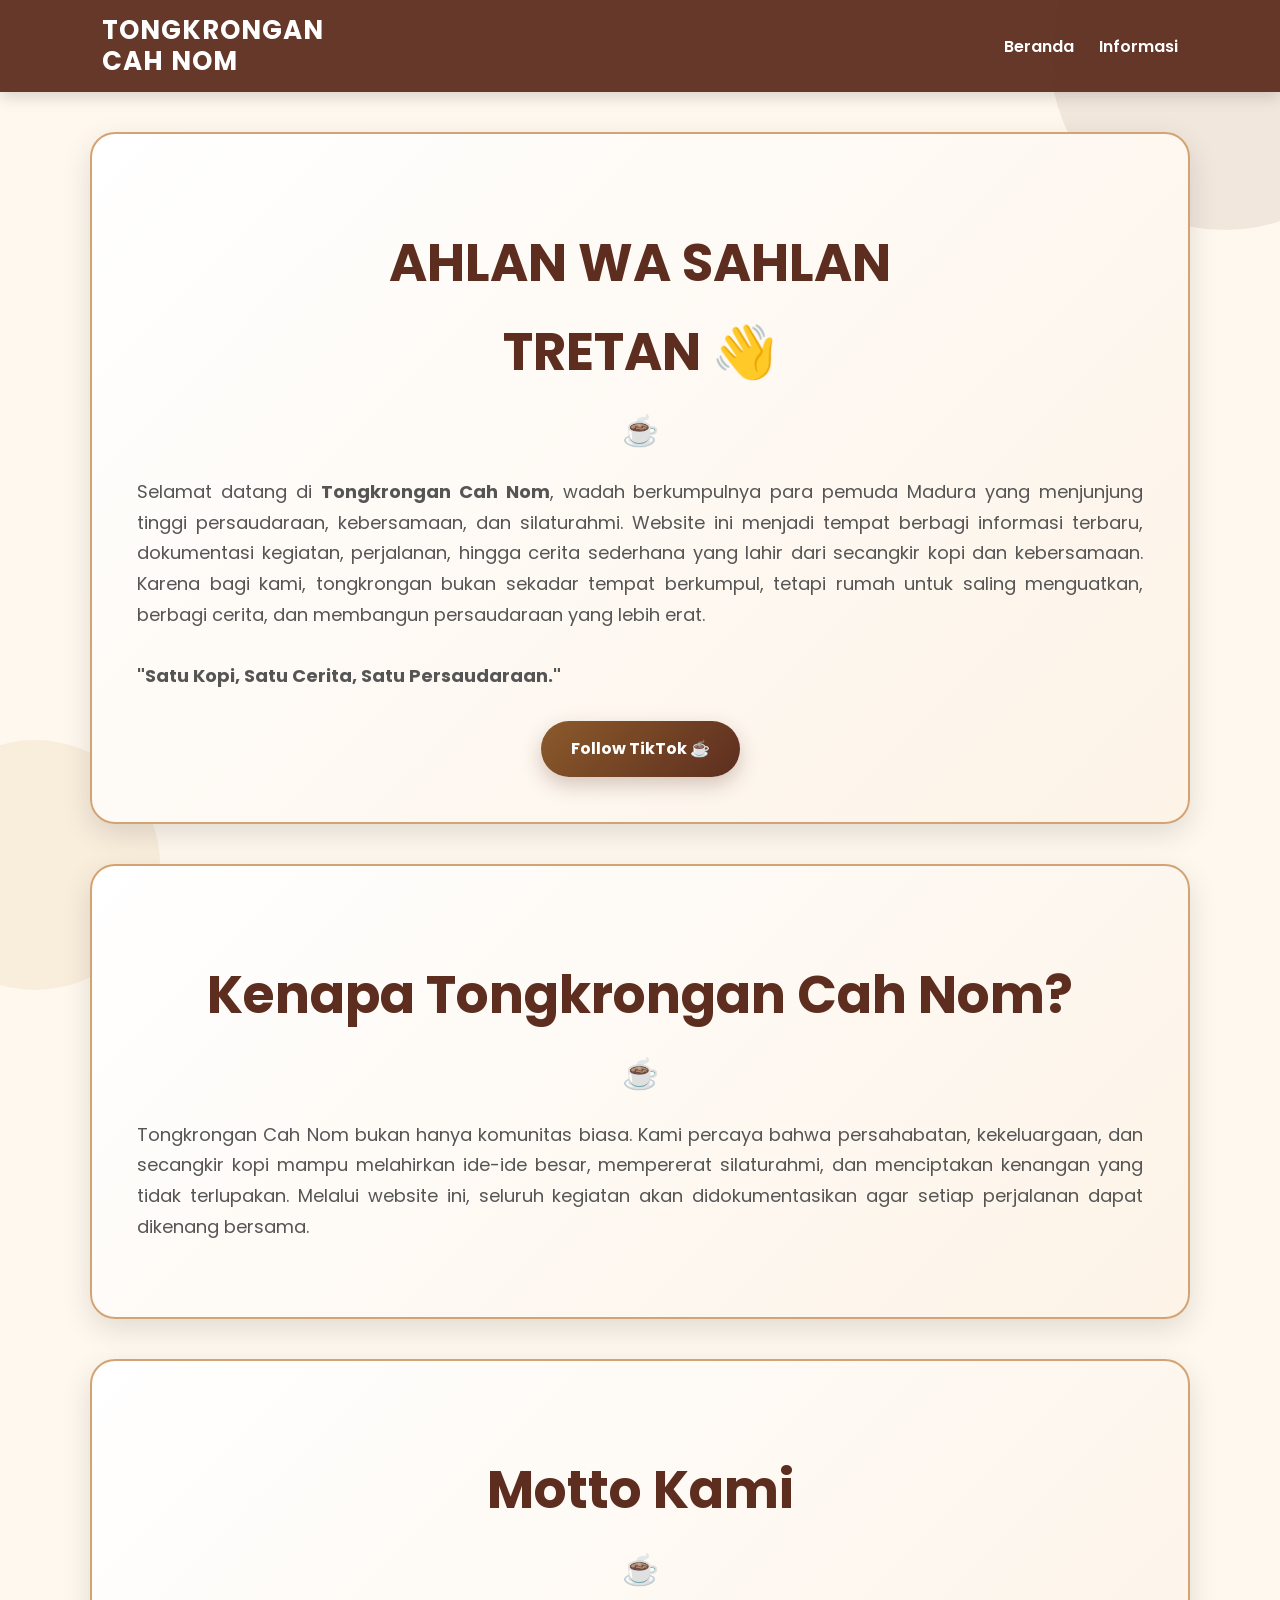
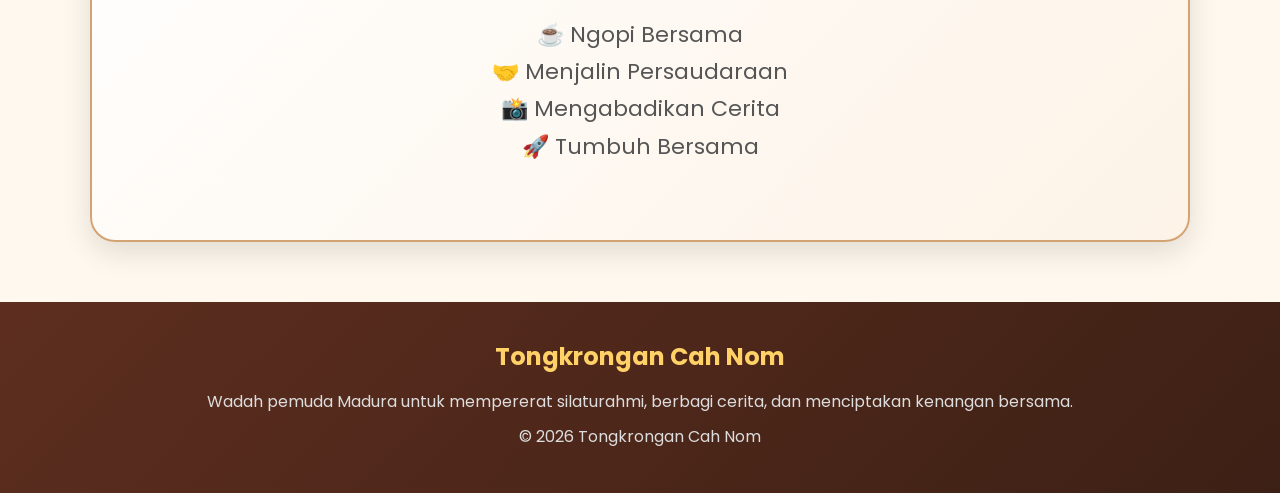
==== index.html @ 810523f2 "Add files via upload" ====
<!DOCTYPE html>
<html lang="id">
<head>
    <meta charset="UTF-8">
    <meta name="viewport" content="width=device-width, initial-scale=1.0">
    <title>Tongkrongan Cah Nom</title>

    <!-- Font Google -->
    <link href="https://fonts.googleapis.com/css2?family=Poppins:wght@300;400;600;700&display=swap" rel="stylesheet">

    <link rel="stylesheet" 
    href="style.css">
</head>

<body>

    <!-- ================= NAVBAR ================= -->

    <nav class="navbar">

        <h2>
            TONGKRONGAN
            <br>
            CAH NOM
        </h2>

        <div class="menu">
            <a href="beranda.html">Beranda</a>
            <a href="informasi.html">Informasi</a>
        </div>

    </nav>

    <!-- ================= HERO ================= -->

    <section class="hero">

        <h1>
            AHLAN WA SAHLAN
            <br>
            TRETAN 👋
        </h1>

        <p>

            Selamat datang di <b>Tongkrongan Cah Nom</b>,
            wadah berkumpulnya para pemuda Madura yang menjunjung tinggi
            persaudaraan, kebersamaan, dan silaturahmi.

            Website ini menjadi tempat berbagi informasi terbaru,
            dokumentasi kegiatan, perjalanan, hingga cerita sederhana
            yang lahir dari secangkir kopi dan kebersamaan.

            Karena bagi kami, tongkrongan bukan sekadar tempat berkumpul,
            tetapi rumah untuk saling menguatkan, berbagi cerita,
            dan membangun persaudaraan yang lebih erat.

            <br><br>

            <b>
                "Satu Kopi,
                Satu Cerita,
                Satu Persaudaraan."
            </b>

        </p>

        <center>

            <a href="https://www.tiktok.com/@ahmadid61?_r=1&_t=ZS-98X9Vslf5S4"
                class="btn"
                target="_blank">

                Follow TikTok ☕

            </a>

        </center>

    </section>

    <!-- ================= TENTANG ================= -->

    <section class="hero">

        <h1>
            Kenapa Tongkrongan Cah Nom?
        </h1>

        <p>

            Tongkrongan Cah Nom bukan hanya komunitas biasa.

            Kami percaya bahwa persahabatan, kekeluargaan,
            dan secangkir kopi mampu melahirkan ide-ide besar,
            mempererat silaturahmi,
            dan menciptakan kenangan yang tidak terlupakan.

            Melalui website ini,
            seluruh kegiatan akan didokumentasikan agar
            setiap perjalanan dapat dikenang bersama.

        </p>

    </section>

    <!-- ================= MOTTO ================= -->

    <section class="hero">

        <h1>
            Motto Kami
        </h1>

        <p style="text-align:center; font-size:22px;">

            ☕ Ngopi Bersama
            <br>
            🤝 Menjalin Persaudaraan
            <br>
            📸 Mengabadikan Cerita
            <br>
            🚀 Tumbuh Bersama

        </p>

    </section>

    <!-- ================= FOOTER ================= -->

    <footer>

        <h3>Tongkrongan Cah Nom</h3>

        <p>

            Wadah pemuda Madura untuk
            mempererat silaturahmi,
            berbagi cerita,
            dan menciptakan kenangan bersama.

        </p>

        <p>

            © 2026 Tongkrongan Cah Nom

        </p>

    </footer>

</body>
</html>
---- style.css ----
/* ===================================
   TONGKRONGAN CAH NOM v2.0
   PART 1
=================================== */

*{
    margin:0;
    padding:0;
    box-sizing:border-box;
    scroll-behavior:smooth;
}

body{
    font-family: "Poppins", Arial, sans-serif;
    background:#FFF8EE;
    color:#333;
    line-height:1.7;
}

/* Background Dekorasi */
body::before{
    content:"";
    position:fixed;
    width:350px;
    height:350px;
    background:rgba(93,46,31,.08);
    border-radius:50%;
    top:-120px;
    right:-120px;
    z-index:-2;
}

body::after{
    content:"";
    position:fixed;
    width:250px;
    height:250px;
    background:rgba(201,161,94,.12);
    border-radius:50%;
    bottom:-90px;
    left:-90px;
    z-index:-2;
}

/* ================= NAVBAR ================= */

.navbar{
    position:sticky;
    top:0;
    z-index:999;
    display:flex;
    justify-content:space-between;
    align-items:center;
    padding:15px 8%;
    background:rgba(93,46,31,.95);
    backdrop-filter:blur(10px);
    box-shadow:0 5px 15px rgba(0,0,0,.15);
}

.navbar h2{
    color:#fff;
    font-size:26px;
    letter-spacing:1px;
    line-height:1.2;
}

.menu{
    display:flex;
    gap:25px;
}

.menu a{
    color:#fff;
    text-decoration:none;
    font-size:16px;
    font-weight:600;
    position:relative;
    transition:.3s;
}

.menu a::after{
    content:"";
    position:absolute;
    width:0%;
    height:3px;
    left:0;
    bottom:-6px;
    background:#D4A373;
    transition:.3s;
    border-radius:10px;
}

.menu a:hover{
    color:#FFD166;
}

.menu a:hover::after{
    width:100%;
}

/* ================= HERO ================= */

.hero{
    width:90%;
    max-width:1100px;
    margin:40px auto;
    padding:45px;
    background:linear-gradient(135deg,#fff,#FDF3E7);
    border-radius:25px;
    border:2px solid #D4A373;
    box-shadow:0 10px 30px rgba(0,0,0,.12);
    animation:fadeUp .8s ease;
}

.hero h1{
    text-align:center;
    color:#5D2E1F;
    font-size:52px;
    margin-bottom:20px;
}

.hero p{
    font-size:18px;
    text-align:justify;
    color:#555;
    margin-bottom:30px;
}

/* Tombol */

.btn{
    display:inline-block;
    padding:14px 30px;
    background:linear-gradient(135deg,#8B5A2B,#5D2E1F);
    color:#fff;
    text-decoration:none;
    border-radius:50px;
    font-weight:bold;
    transition:.35s;
    box-shadow:0 8px 20px rgba(93,46,31,.25);
}

.btn:hover{
    transform:translateY(-5px);
    background:linear-gradient(135deg,#A86A3A,#6D3A24);
    box-shadow:0 15px 30px rgba(93,46,31,.35);
}

/* Animasi */

@keyframes fadeUp{
    from{
        opacity:0;
        transform:translateY(40px);
    }

    to{
        opacity:1;
        transform:translateY(0);
    }
}

/* ===================================
   TONGKRONGAN CAH NOM v2.0
   PART 2
   BERITA / INFORMASI
=================================== */

/* Judul Halaman */
section h1{
    text-align:center;
    font-size:42px;
    color:#5D2E1F;
    margin:40px 0 15px;
    font-weight:700;
}

section h1::after{
    content:"☕";
    display:block;
    font-size:30px;
    margin-top:10px;
}

/* Container Berita */

.container{
    width:90%;
    max-width:1250px;
    margin:40px auto;
    display:grid;
    grid-template-columns:repeat(2,1fr);
    gap:30px;
}

/* Card */

.card{
    display:flex;
    background:white;
    border-radius:22px;
    overflow:hidden;
    border:1px solid #E8D5BE;
    box-shadow:0 8px 25px rgba(0,0,0,.12);
    transition:.35s;
    animation:fadeUp .8s ease;
}

.card:hover{
    transform:translateY(-8px);
    box-shadow:0 20px 40px rgba(0,0,0,.18);
}

/* Foto */

.card img{
    width:270px;
    height:220px;
    object-fit:cover;
}

/* Isi */

.isi{
    padding:22px;
    display:flex;
    flex-direction:column;
    justify-content:center;
}

.isi h2{
    color:#5D2E1F;
    font-size:24px;
    margin-bottom:12px;
}

.isi p{
    color:#666;
    line-height:1.8;
    margin-bottom:20px;
}

/* Badge */

.badge{
    display:inline-block;
    width:fit-content;
    background:#D4A373;
    color:white;
    padding:6px 14px;
    border-radius:30px;
    font-size:13px;
    margin-bottom:12px;
    font-weight:600;
}

/* Tanggal */

.tanggal{
    font-size:14px;
    color:#999;
    margin-bottom:12px;
}

/* Tombol */

.isi .btn{
    width:fit-content;
    padding:10px 22px;
}

/* Efek Zoom Foto */

.card{
    overflow:hidden;
}

.card img{
    transition:.4s;
}

.card:hover img{
    transform:scale(1.08);
}

/* Garis Dekorasi */

.card::before{
    content:"";
    position:absolute;
    display:block;
    width:6px;
    height:100%;
    background:#A86A3A;
}

.card{
    position:relative;
}

/* Responsive */

@media(max-width:900px){

.container{

grid-template-columns:1fr;

}

.card{

flex-direction:column;

}

.card img{

width:100%;
height:250px;

}

}

/* ===================================
   TONGKRONGAN CAH NOM v2.0
   PART 3
   FOOTER • GALERI • RESPONSIVE
=================================== */

/* ===== FOOTER ===== */

footer{
    margin-top:60px;
    background:linear-gradient(135deg,#5D2E1F,#3D2015);
    color:white;
    text-align:center;
    padding:35px 20px;
}

footer h3{
    font-size:24px;
    margin-bottom:10px;
    color:#FFD166;
}

footer p{
    color:#DDD;
    margin:8px 0;
    line-height:1.7;
}

footer .sosmed{
    margin-top:20px;
}

footer .sosmed a{
    display:inline-block;
    width:45px;
    height:45px;
    line-height:45px;
    margin:0 8px;
    border-radius:50%;
    background:#D4A373;
    color:white;
    text-decoration:none;
    font-size:18px;
    transition:.3s;
}

footer .sosmed a:hover{
    transform:translateY(-5px) rotate(10deg);
    background:#FFD166;
    color:#5D2E1F;
}

/* ===== GALERI ===== */

.album{
    width:90%;
    max-width:1200px;
    margin:50px auto;
    display:grid;
    grid-template-columns:repeat(auto-fit,minmax(260px,1fr));
    gap:20px;
}

.album img{
    width:100%;
    height:220px;
    object-fit:cover;
    border-radius:18px;
    transition:.35s;
    box-shadow:0 8px 20px rgba(0,0,0,.15);
}

.album img:hover{
    transform:scale(1.05);
    box-shadow:0 15px 35px rgba(0,0,0,.25);
}

/* ===== SCROLLBAR ===== */

::-webkit-scrollbar{
    width:10px;
}

::-webkit-scrollbar-track{
    background:#F8F1E7;
}

::-webkit-scrollbar-thumb{
    background:#8B5A2B;
    border-radius:20px;
}

::-webkit-scrollbar-thumb:hover{
    background:#5D2E1F;
}beranda.html

/* ===== SELECTION ===== */

::selection{
    background:#D4A373;
    color:white;
}

/* ===== RESPONSIVE ===== */

@media (max-width:768px){

.navbar{
    flex-direction:column;
    gap:15px;
    text-align:center;
}

.navbar h2{
    font-size:22px;
}

.menu{
    flex-wrap:wrap;
    justify-content:center;
    gap:15px;
}

.hero{
    width:95%;
    padding:25px;
}

.hero h1{
    font-size:34px;
}

.hero p{
    font-size:16px;
}

.btn{
    width:100%;
    text-align:center;
}

section h1{
    font-size:32px;
}

.isi h2{
    font-size:20px;
}

footer{
    padding:30px 15px;
}

}
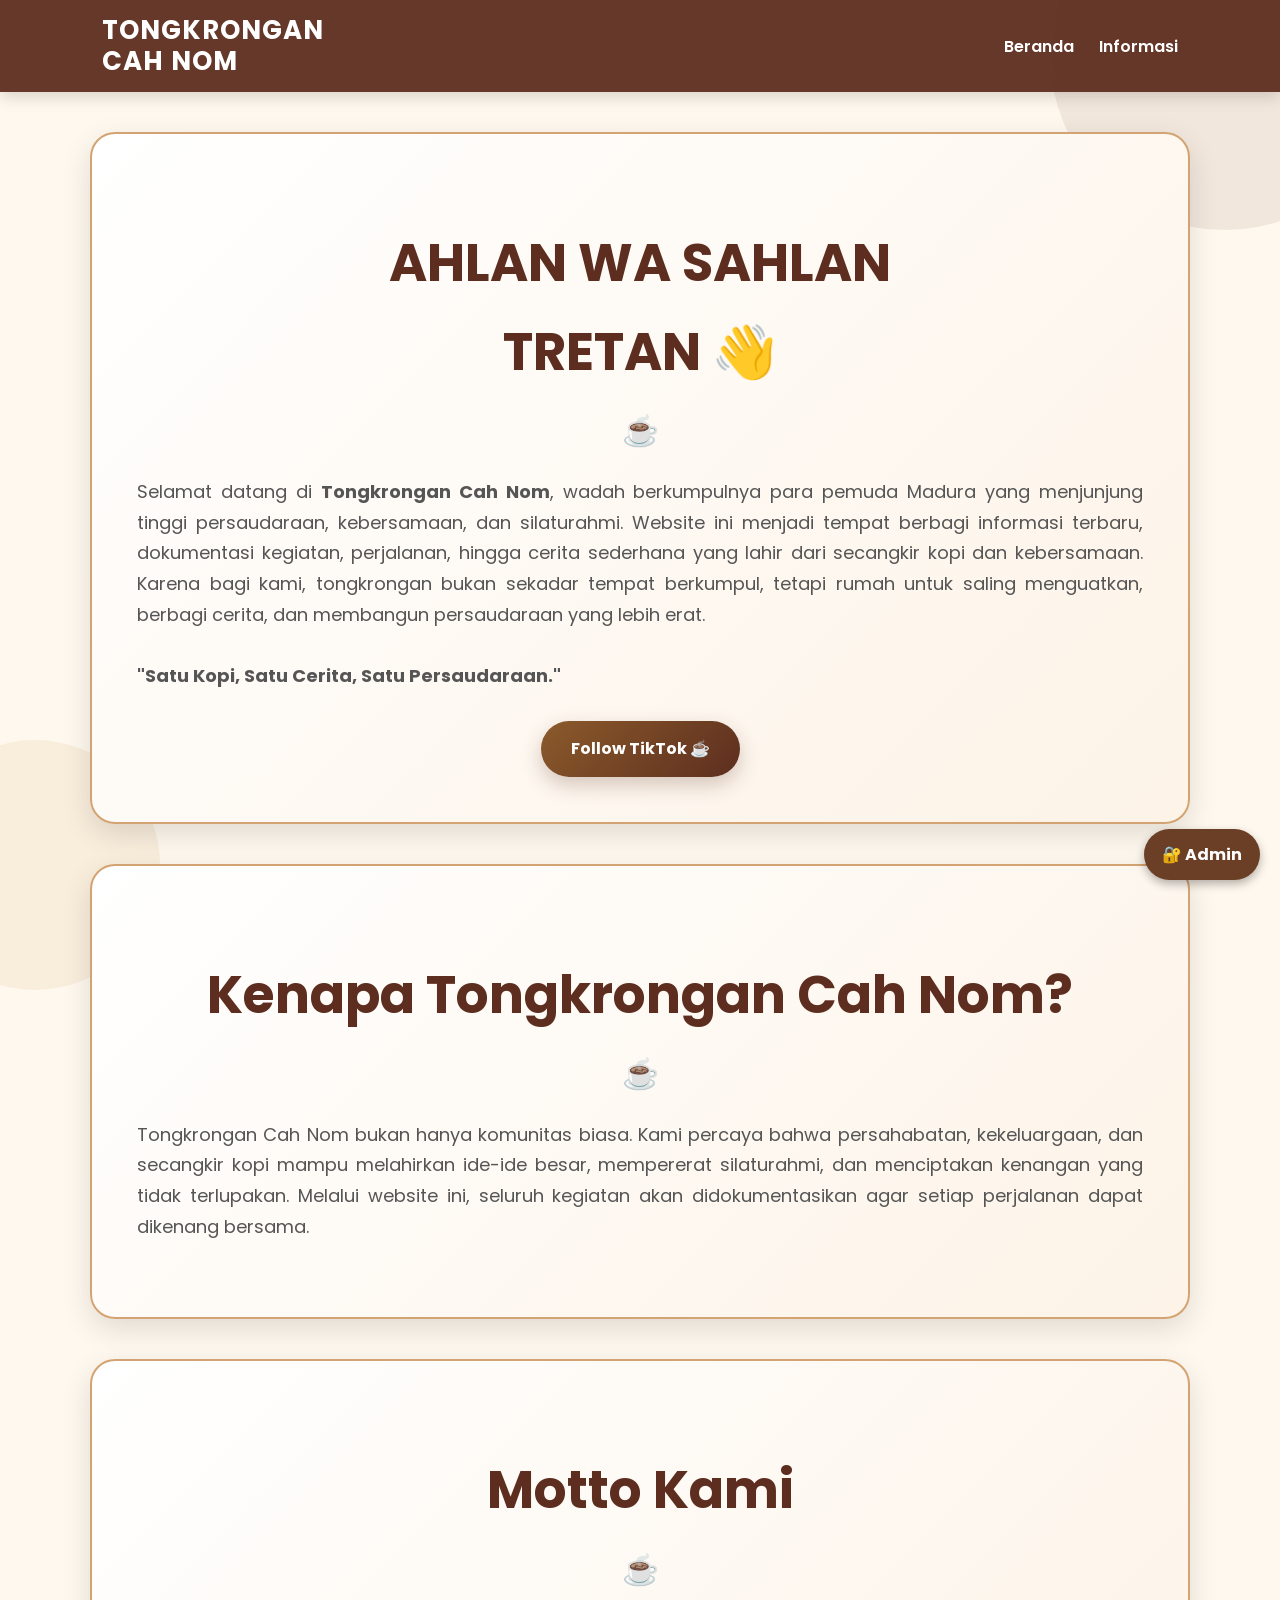
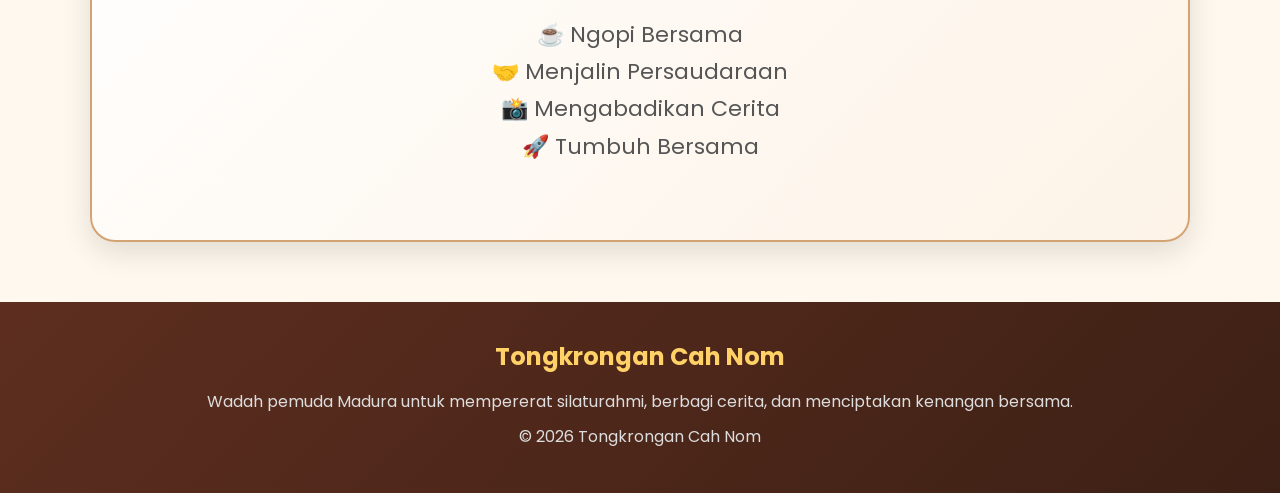
==== commit 27a5fbfa: "Add files via upload" ====
--- a/index.html
+++ b/index.html
@@ -25,7 +25,7 @@
         </h2>
 
         <div class="menu">
-            <a href="beranda.html">Beranda</a>
+            <a href="index.html">Beranda</a>
             <a href="informasi.html">Informasi</a>
         </div>
 
@@ -79,7 +79,7 @@
 
     </section>
 
-    <!-- ================= TENTANG ================= -->
+   <!-- ================= TENTANG ================= -->
 
     <section class="hero">
 
@@ -148,6 +148,6 @@
         </p>
 
     </footer>
-
+<a href="admin.html" class="btn-admin">🔐 Admin</a>
 </body>
 </html>
--- a/style.css
+++ b/style.css
@@ -417,7 +417,7 @@
 
 ::-webkit-scrollbar-thumb:hover{
     background:#5D2E1F;
-}beranda.html
+}
 
 /* ===== SELECTION ===== */
 
@@ -477,3 +477,154 @@
 }
 
 }
+
+.interaksi{
+    margin-top:20px;
+}
+
+.statistik{
+    display:flex;
+    justify-content:space-between;
+    align-items:center;
+    padding:12px 0;
+    border-top:1px solid #ddd;
+    border-bottom:1px solid #ddd;
+}
+
+.like{
+    font-weight:600;
+    color:#5D2E1F;
+    font-size:17px;
+}
+
+.like{
+    cursor:pointer;
+}
+
+.like:hover{
+    color:red;
+}
+
+/* ================= POPUP ================= */
+
+.popup{
+
+display:none;
+position:fixed;
+left:0;
+top:0;
+width:100%;
+height:100%;
+background:rgba(0,0,0,.55);
+z-index:9999;
+
+}
+
+.popup.active{
+
+display:flex;
+justify-content:center;
+align-items:center;
+
+}
+
+.popup-content{
+
+width:90%;
+max-width:500px;
+background:white;
+padding:25px;
+border-radius:18px;
+max-height:85vh;
+overflow:auto;
+
+}
+
+.close{
+
+float:right;
+font-size:30px;
+cursor:pointer;
+
+}
+
+.popup-statistik{
+
+display:flex;
+justify-content:space-between;
+margin:20px 0;
+
+}
+
+.popup-content input,
+.popup-content textarea{
+
+width:100%;
+padding:12px;
+margin:8px 0;
+border-radius:10px;
+border:1px solid #ccc;
+
+}
+
+.popup-content textarea{
+
+height:90px;
+resize:none;
+
+}
+
+.popup-content button{
+
+padding:10px 20px;
+border:none;
+border-radius:10px;
+background:#5D2E1F;
+color:white;
+cursor:pointer;
+
+}
+
+.popup-rating{
+    text-align:center;
+    margin:15px 0;
+}
+
+.star{
+    font-size:32px;
+    color:#ccc;
+    cursor:pointer;
+    transition:.2s;
+    margin:0 2px;
+}
+
+.star.active{
+    color:gold;
+}
+
+.search-box{
+    text-align:center;
+    margin:20px;
+}
+
+.search-box input{
+    width:90%;
+    max-width:500px;
+    padding:12px;
+    border-radius:10px;
+    border:1px solid #ccc;
+    font-size:16px;
+}
+
+.btn-admin{
+    position: fixed;
+    right: 20px;
+    bottom: 20px;
+    background: #6b3e26;
+    color: white;
+    padding: 12px 18px;
+    border-radius: 50px;
+    text-decoration: none;
+    font-weight: bold;
+    box-shadow: 0 4px 10px rgba(0,0,0,.3);
+}
